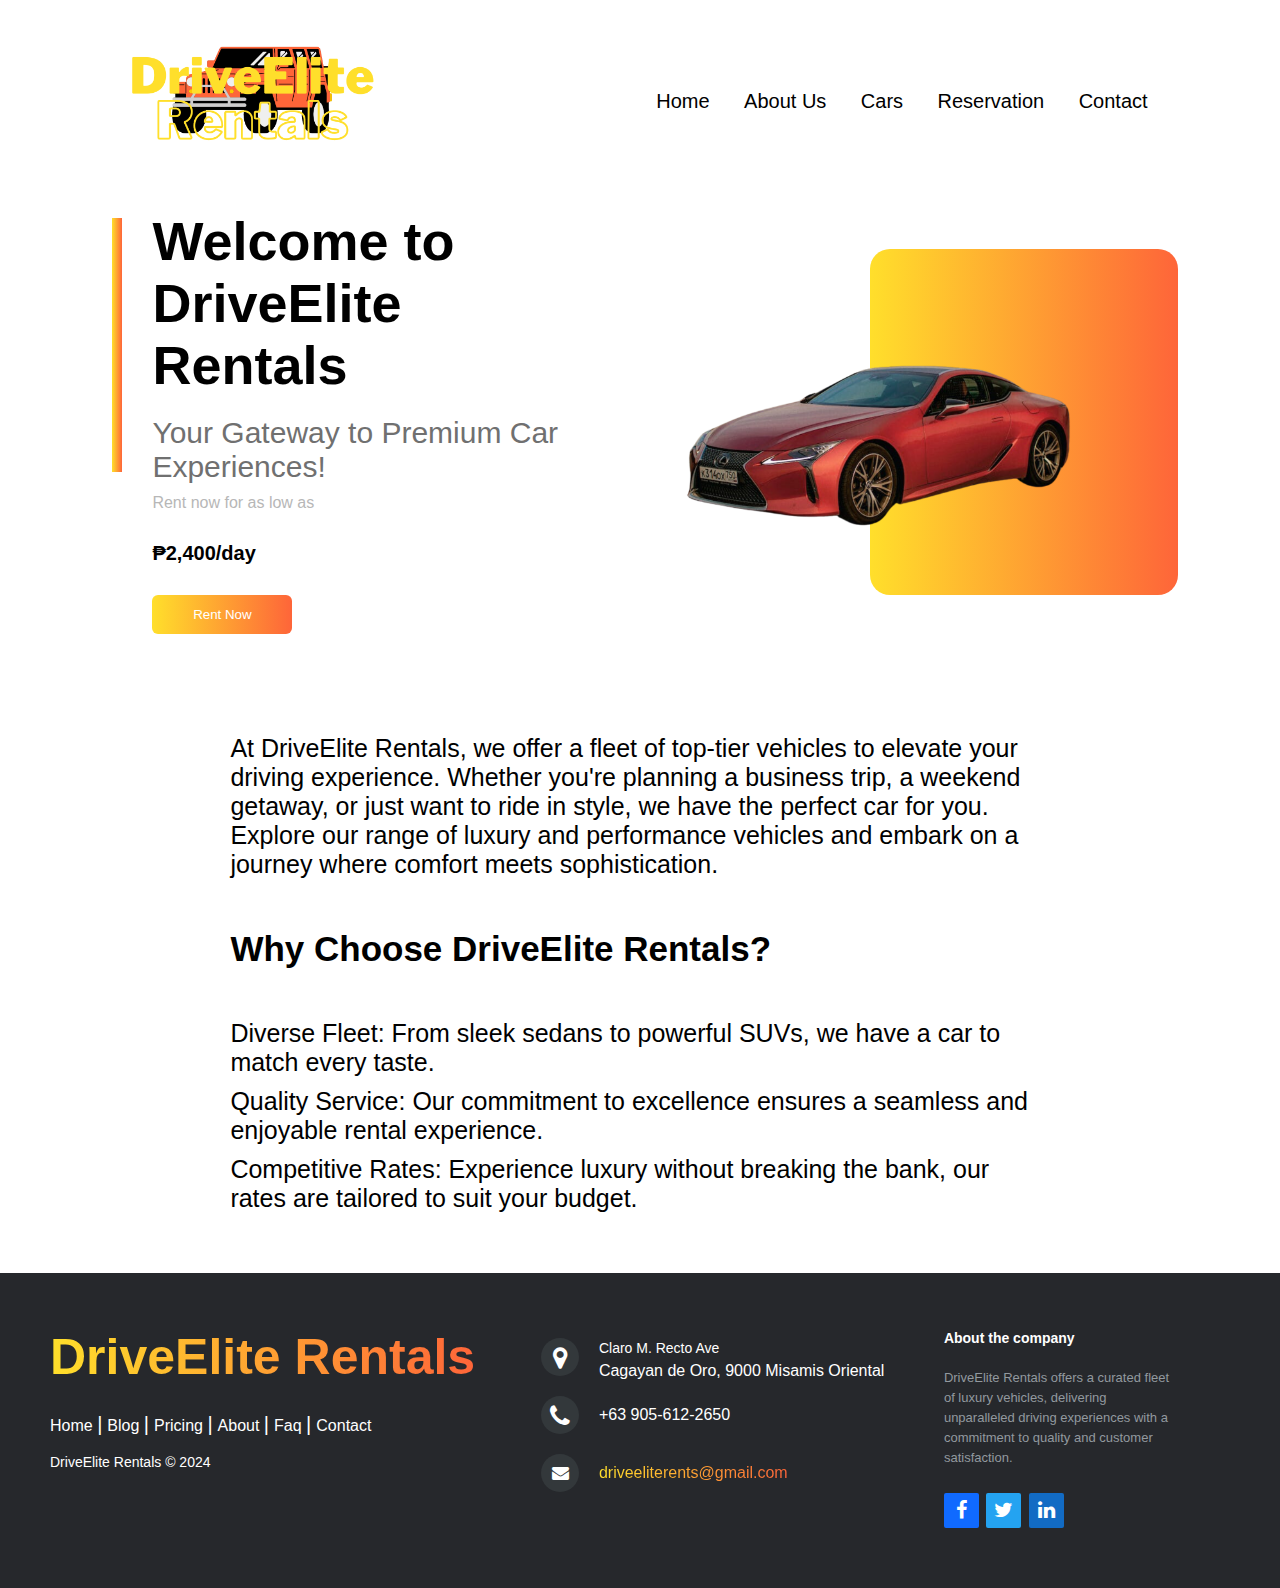
==== index.html @ f2dce150 "Created DriveElite website." ====
<!DOCTYPE html>
<html lang="en">
<head>
    <meta charset="UTF-8">
    <meta http-equiv="X-UA-Compatible" content="IE=edge">
    <meta name="viewport" content="width=device-width, initial-scale=1.0">
    <title>DriveElite - Home</title>

    <!--EXTERNAL CSS-->
    <link rel="stylesheet" href="assets/css/style.css">

    <!--FAVICON-->
    <link rel="icon" href="assets/images/Favicon.ico">

    <!--FONTAWSOME-->
    <link rel="stylesheet" href="https://cdnjs.cloudflare.com/ajax/libs/font-awesome/4.7.0/css/font-awesome.min.css">
    
</head>
<body>
    <section class="container">
        <div class="navbar">
            <img class="logo" src="assets/images/Logo.png" alt="logo">
            <nav>
                <ul id="menuList">
                    <li><a href="index.html"> Home</a></li>
                    <li><a href="webpages/about.html"> About Us</a></li>
                    <li><a href="webpages/cars.html"> Cars</a></li>
                    <li><a href="webpages/reservation.html"> Reservation</a></li>
                    <li><a href="webpages/contact.html"> Contact</a></li>
                </ul>
            </nav>
            <img class="menu-icon" src="assets/images/Menu.png" onclick="togglemenu()">
        </div>
    </section>

    <section class="row">
        <div class="col-1">
            <h2>Welcome to DriveElite Rentals</h2>
            <h3>Your Gateway to Premium Car Experiences!</h3>
            <p>Rent now for as low as</p>
            <h4>₱2,400/day</h4>
            <a href="webpages/cars.html"><button type="button">Rent Now<img src="assets/images/Arrow.png"></button></a>
        </div>
        <div class="col-2">
            <img class="banner-car" src="assets/images/Banner Car.png">
            <div class="color-box"></div>
        </div>
    </section>

    <section class="home-content">
        <div class="intro-1">
            <p>At DriveElite Rentals, we offer a fleet of top-tier vehicles to elevate your driving experience. 
                Whether you're planning a business trip, a weekend getaway, or just want to ride in style, 
                we have the perfect car for you. Explore our range of luxury and performance vehicles and embark on a journey where comfort meets sophistication.
            </p>
        </div>

        <div class="intro-2">
            <h3>Why Choose DriveElite Rentals?</h3>
            <ul>
                <li>Diverse Fleet: From sleek sedans to powerful SUVs, we have a car to match every taste.</li>
                <li>Quality Service: Our commitment to excellence ensures a seamless and enjoyable rental experience.</li>
                <li>Competitive Rates: Experience luxury without breaking the bank, our rates are tailored to suit your budget.</li>
            </ul>
        </div>
    </section>

    <footer class="footer-distributed">
        <div class="footer-left">
          <h3>DriveElite <span>Rentals</span></h3>
          <p class="footer-links">
            <a href="#" class="link-1">Home</a>
            <a href="#">Blog</a>
            <a href="#">Pricing</a>         
            <a href="#">About</a>           
            <a href="#">Faq</a>            
            <a href="#">Contact</a>
          </p> 
          <p class="footer-company-name">DriveElite Rentals © 2024</p>
        </div>
  
        <div class="footer-center">
          <div>
            <i class="fa fa-map-marker"></i>
            <p><span>Claro M. Recto Ave</span> Cagayan de Oro, 9000 Misamis Oriental</p>
          </div>
  
          <div>
            <i class="fa fa-phone"></i>
            <p>+63 905-612-2650</p>
          </div>
  
          <div>
            <i class="fa fa-envelope"></i>
            <p><a href="mailto:#">driveeliterents@gmail.com</a></p>
          </div>
        </div>
  
        <div class="footer-right">
          <p class="footer-company-about">
            <span>About the company</span>
            DriveElite Rentals offers a curated fleet of luxury vehicles, delivering unparalleled driving experiences with a commitment to quality and customer satisfaction.
          </p>
  
          <div class="footer-icons">
            <a class="facebook" href="#"><i class="fa fa-facebook"></i></a>
            <a class="twitter" href="#"><i class="fa fa-twitter"></i></a>
            <a class="linkedin" href="#"><i class="fa fa-linkedin"></i></a>
          </div>
        </div>
      </footer>
    
    <script>
        var menuList = document.getElementById("menuList")
        menuList.style.maxHeight = "0px"

        function togglemenu() {
            if(menuList.style.maxHeight == "0px") {
                menuList.style.maxHeight = "170px"
            }
            else {
                menuList.style.maxHeight = "0px"
            }
        }
    </script>

</body>
</html>
---- assets/css/style.css ----
* {
    margin: 0;
    padding: 0;
    font-family: sans-serif;
}
/* NAVBAR */
.container {
    width: 100%;
    padding-left: 8%;
    padding-right: 8%;
    box-sizing: border-box;
    overflow: hidden;
}
.navbar {
    width: 100%;
    display: flex;
    align-items: center;
    height: 20vh;
}
.logo {
    width: 300px;
    cursor: pointer;
}
.menu-icon {
    width: 25px;
    cursor: pointer;
    display: none;
}
nav {
    flex: 1;
    text-align: right;
}
nav ul li {
    list-style: none;
    display: inline-block;
    margin-right: 30px;
}
nav ul li a {
    text-decoration: none;
    color: black;
    font-size: 20px;
}
nav ul li a:hover {
    color: #e75c34;
}
/* BANNER */
.row {
    display: flex;
    justify-content: space-between;
    align-items: center;
    margin: 30px 0;
    padding-left: 8%;
    padding-right: 8%;
    height: 100%;
}
.col-1 {
    flex-basis: 40%;
    position: relative;
    margin-left: 50px;
}
.col-1 h2 {
    font-size: 54px;
}
.col-1 h3 {
    font-size: 30px;
    color: #707070;
    font-weight: 100;
    margin: 20px 0 10px;
}
.col-1 p {
    font-size: 16px;
    color: #b7b7b7;
    font-weight: 100;
}
.col-1 h4 {
    margin: 30px 0;
    font-size: 20px;
}
button {
    width: 140px;
    border: 0;
    padding: 12px 10px;
    outline: none;
    color: white;
    background: linear-gradient(to right, #ffdf2b, #fe6539);
    border-radius: 6px;
    cursor: pointer;
    transition: width 0.5s;
}
button img {
    width: 30px;
    display: none;
}
button:hover img {
    display: block
}
button:hover {
    width: 160px;
    display: inline-flex;
    align-items: center;
    justify-content: space-between;
}
.col-1::after {
    content: '';
    width: 10px;
    height: 60%;
    background: linear-gradient(to right, #ffdf2b, #fe6539);
    position: absolute;
    left: -40px;
    top: 8px;
}
.col-2 {
    position: relative;
    flex-basis: 60%;
    display: flex;
    align-items: center;
}
.col-2 .banner-car {
    width: 100%;
}
.color-box {
    position: absolute;
    right: 0;
    top: 0;
    background: linear-gradient(to right, #ffdf2b, #fe6539);
    border-radius: 20px;
    height: 100%;
    width: 50%;
    z-index: -1;
}
/* HOME CONTENT */
.home-content {
    padding-left: 18%;
    padding-right: 18%;
    margin-top: 100px;
}
.intro-1 p {
    font-size: 25px;
}
.intro-2 {
    margin-bottom: 50px;
}
.intro-2 h3 {
    padding: 50px 0 50px 0;
    font-size: 35px;
}
.intro-2 ul li {
    font-size: 25px;
    list-style: none;
    padding-bottom: 10px;
}
/* FOOTER */
.footer-distributed {
    background: #26282c;
    box-shadow: 0 1px 1px 0 rgba(0, 0, 0, 0.12);
    box-sizing: border-box;
    width: 100%;
    text-align: left;
    font-size: 16px;
    font-weight: bold;
    padding: 55px 50px;
}
.footer-distributed .footer-left,
.footer-distributed .footer-center,
.footer-distributed .footer-right {
    display: inline-block;
    vertical-align: top;
}
/* FOOTER LEFT */
.footer-distributed .footer-left {
    width: 40%;
}
  /* COMPANY NAME */
.footer-distributed h3 {
    background: linear-gradient(to right, #ffdf2b, #fe6539);
    background-clip: text;
    -webkit-text-fill-color: transparent;
    display: inline-block;
    font-size: 50px;
    margin: 0;
}
/* FOOTER LINKS */
.footer-distributed .footer-links {
    color:  #ffffff;
    margin: 20px 0 12px;
    padding: 0;
}
.footer-distributed .footer-links a {
    display:inline-block;
    line-height: 1.8;
    font-weight:400;
    text-decoration: none;
    color:  inherit;
}
.footer-distributed .footer-company-name {
    color:  #ffffff;
    font-size: 14px;
    font-weight: normal;
    margin: 0;
}
/* FOOTER CENTER */
.footer-distributed .footer-center {
    width: 35%;
}
.footer-distributed .footer-center i {
    background-color:  #33383b;
    color: #ffffff;
    font-size: 25px;
    width: 38px;
    height: 38px;
    border-radius: 50%;
    text-align: center;
    line-height: 42px;
    margin: 10px 15px;
    vertical-align: middle;
}
.footer-distributed .footer-center i.fa-envelope {
    font-size: 17px;
    line-height: 38px;
}
.footer-distributed .footer-center p {
    display: inline-block;
    color: #ffffff;
    font-weight:400;
    vertical-align: middle;
    margin:0;
}
.footer-distributed .footer-center p span {
    display:block;
    font-weight: normal;
    font-size:14px;
    line-height:2;
}
.footer-distributed .footer-center p a {
    background: linear-gradient(to right, #ffdf2b, #fe6539);
    background-clip: text;
    -webkit-text-fill-color: transparent;
    text-decoration: none;;
}
.footer-distributed .footer-links a:before {
    content: "|";
    font-weight:300;
    font-size: 20px;
    left: 0;
    color: #fff;
    display: inline-block;
    padding-right: 5px;
}
.footer-distributed .footer-links .link-1:before {
    content: none;
}
/* FOOTER RIGHT */
.footer-distributed .footer-right {
    width: 20%;
}
.footer-distributed .footer-company-about {
    line-height: 20px;
    color:  #92999f;
    font-size: 13px;
    font-weight: normal;
    margin: 0;
}
.footer-distributed .footer-company-about span {
    display: block;
    color:  #ffffff;
    font-size: 14px;
    font-weight: bold;
    margin-bottom: 20px;
}
.footer-distributed .footer-icons {
    margin-top: 25px;
}
.footer-distributed .footer-icons a {
    display: inline-block;
    width: 35px;
    height: 35px;
    cursor: pointer;
    border-radius: 2px;
    font-size: 20px;
    text-align: center;
    line-height: 35px;
    margin-right: 3px;
    margin-bottom: 5px;
}
.footer-distributed .footer-icons .facebook {
    background: #106aff;
    color: white;
}
.footer-distributed .footer-icons .twitter {
    background: #24a3f1;
    color: white;
}
.footer-distributed .footer-icons .linkedin {
    background: #126bc4;
    color: white;
}
  
/* FOOTER */
@media (max-width: 1150px) {
  .footer-distributed{
    font-size: 14px;
  }
  .footer-distributed .footer-left,
  .footer-distributed .footer-center,
  .footer-distributed .footer-right{
    display: block;
    width: 100%;
    margin-bottom: 40px;
    text-align: center;
  }
  .footer-distributed .footer-center i{
    margin-left: 0;
  }
}

@media only screen and (max-width: 700px) {
  /* NAVBAR */
  .logo {
    width: 200px;
  }
  nav ul {
      width: 100%;
      background: linear-gradient(to right, #ffdf2b, #fe6539);
      position: absolute;
      top: 75px;
      right: 0;
      z-index: 2;
  }
  nav ul li {
      display: block;
      margin-top: 10px;
      margin-bottom: 10px
  }
  nav ul li a {
      color: white;
  }
  .menu-icon {
      display: block;
  }
  #menuList {
      width: 100%;
      margin-top: 31px;
      overflow: hidden;
      transition: 0.5s;
  }
  /* BANNER */
  .row {
      flex-direction: column-reverse;
      margin: 50px 0;
  }
  .col-2 {
      flex-basis: 100%;
      margin-bottom: 50px
  }
  .col-2 .banner-car {
      width: 87%;
  }
  .col-1 {
      flex-basis: 100%;
  }
  .col-1 h2 {
      font-size: 35px;
  }
  .col-1 h3 {
      font-size: 15px;
  }
  /* HOME CONTENT */
  .intro-1 p {
      font-size: 20px;
  }
  .intro-2 h3 {
      font-size: 30px;
  }
  .intro-2 ul li {
      font-size: 20px;
  }
  /* FOOTER */
  .footer-distributed h3{
    font-size: 30px;
  }
}
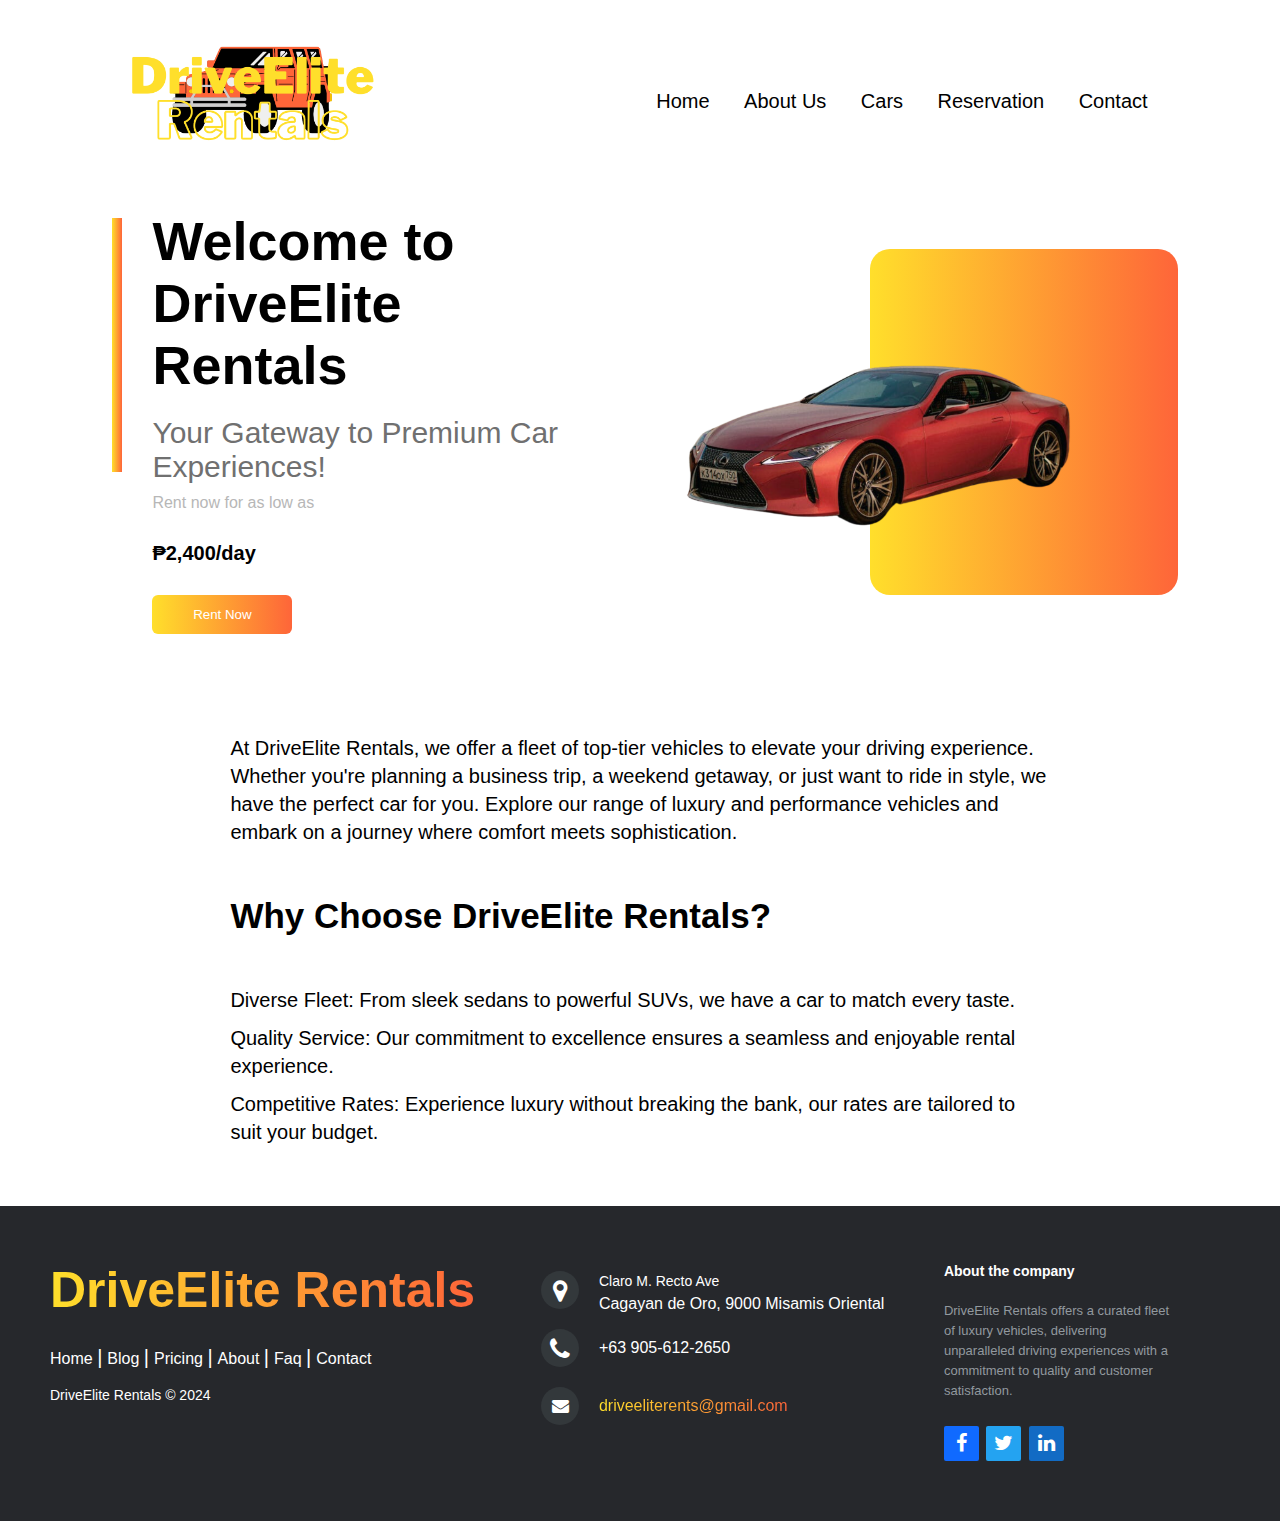
==== commit 087fb86b: "Changed the favicon." ====
--- a/index.html
+++ b/index.html
@@ -10,7 +10,7 @@
     <link rel="stylesheet" href="assets/css/style.css">
 
     <!--FAVICON-->
-    <link rel="icon" href="assets/images/Favicon.ico">
+    <link rel="icon" href="assets/images/Favicon.png">
 
     <!--FONTAWSOME-->
     <link rel="stylesheet" href="https://cdnjs.cloudflare.com/ajax/libs/font-awesome/4.7.0/css/font-awesome.min.css">
--- a/assets/css/style.css
+++ b/assets/css/style.css
@@ -135,7 +135,8 @@
     margin-top: 100px;
 }
 .intro-1 p {
-    font-size: 25px;
+    font-size: 20px;
+    line-height: 28px;
 }
 .intro-2 {
     margin-bottom: 50px;
@@ -145,7 +146,8 @@
     font-size: 35px;
 }
 .intro-2 ul li {
-    font-size: 25px;
+    font-size: 20px;
+    line-height: 28px;
     list-style: none;
     padding-bottom: 10px;
 }
@@ -299,17 +301,29 @@
 @media (max-width: 1150px) {
   .footer-distributed{
     font-size: 14px;
+    text-align: center;
   }
   .footer-distributed .footer-left,
-  .footer-distributed .footer-center,
   .footer-distributed .footer-right{
     display: block;
     width: 100%;
     margin-bottom: 40px;
     text-align: center;
   }
+  .footer-distributed .footer-center {
+    width: fit-content;
+    display: inline-grid;
+  }
   .footer-distributed .footer-center i{
     margin-left: 0;
+  }
+  .footer-center div {
+    display: inline-flex;
+    align-items: center;
+    flex-wrap: nowrap;
+  }
+  .footer-distributed .footer-center p {
+    text-align: left;
   }
 }
 
@@ -366,13 +380,15 @@
   }
   /* HOME CONTENT */
   .intro-1 p {
-      font-size: 20px;
+      font-size: 18px;
+      line-height: 26px;
   }
   .intro-2 h3 {
       font-size: 30px;
   }
   .intro-2 ul li {
-      font-size: 20px;
+      font-size: 18px;
+      line-height: 26px;
   }
   /* FOOTER */
   .footer-distributed h3{
